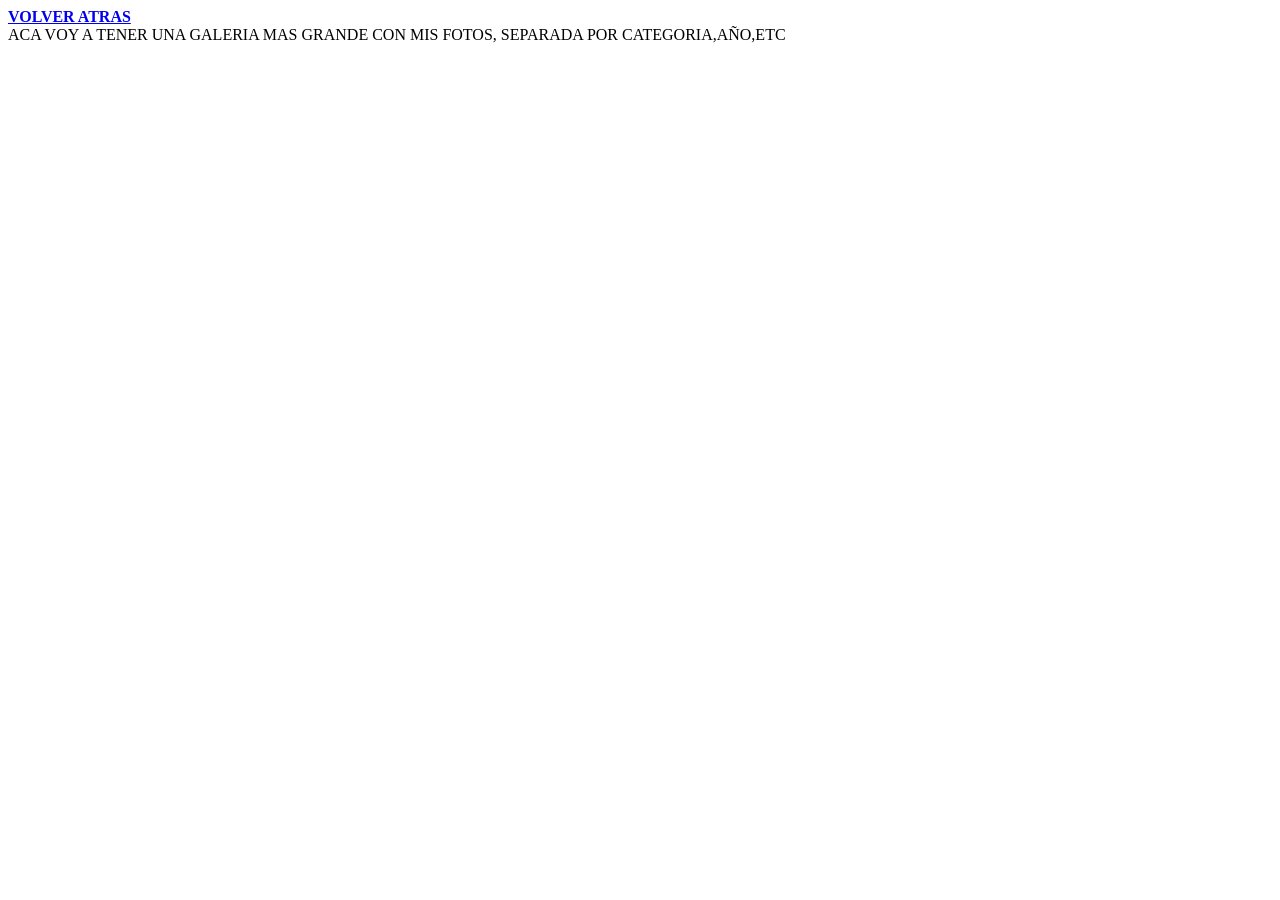
==== src/galeria.html @ e27969b1 "PROTO GALERIA" ====
<!DOCTYPE html>
<html lang="en">
<head>
    <meta charset="UTF-8">
    <meta name="viewport" content="width=device-width, initial-scale=1.0">
    <title>Galeria JFM</title>
</head>
<body>
    <a href="index.html"><strong>VOLVER ATRAS</strong></a>
    <br>
    ACA VOY A TENER UNA GALERIA MAS GRANDE CON MIS FOTOS, SEPARADA POR CATEGORIA,AÑO,ETC
</body>
</html>
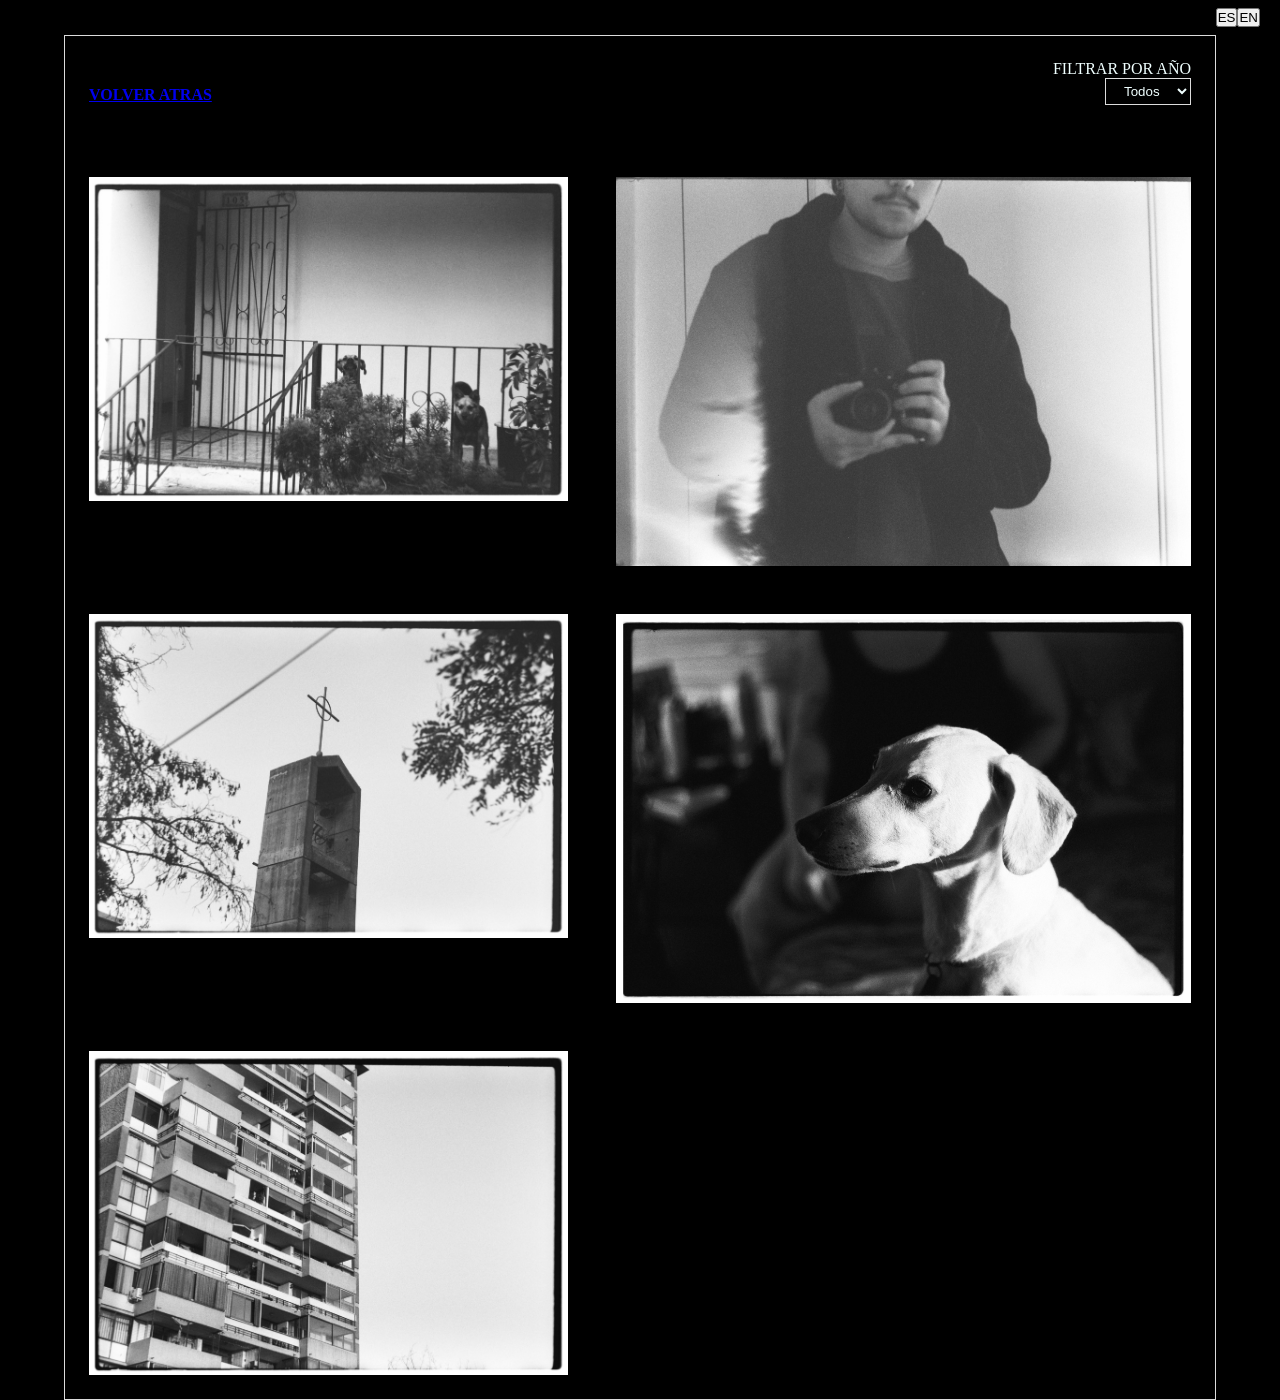
==== commit 93720b5d: "GALERIA FUNCIONANDO, MAS AUTOMATIZADOR" ====
--- a/src/galeria.html
+++ b/src/galeria.html
@@ -1,13 +1,39 @@
+<!-- JAVIER GALERIA VERSION 1  -->
+<!-- WEB CONTAINS SOME AI WRITTEN CODE OR AI INSPIRED CODE-->
+
 <!DOCTYPE html>
 <html lang="en">
+
 <head>
     <meta charset="UTF-8">
     <meta name="viewport" content="width=device-width, initial-scale=1.0">
     <title>Galeria JFM</title>
+    <link rel="stylesheet" href="css/style-galeria.css">
 </head>
+
 <body>
-    <a href="index.html"><strong>VOLVER ATRAS</strong></a>
-    <br>
-    ACA VOY A TENER UNA GALERIA MAS GRANDE CON MIS FOTOS, SEPARADA POR CATEGORIA,AÑO,ETC
+    <div id="lang-switch">
+        <button>ES</button>
+        <button>EN</button>
+    </div>
+    <div id="page-wrapper">
+        <header>
+            <div class="izquierda">
+                <a href="index.html"><strong>VOLVER ATRAS</strong></a>
+            </div>
+            <div class="derecha">
+                <p>FILTRAR POR AÑO</p>
+                <select id="filtros">
+                <option value="todos">Todos</option>
+                <!-- El resto se genera automatico del json -->
+                </select>
+            </div>
+        </header>
+
+        <div id="galeria" class="galeria-grid"></div>
+
+        <script src="js/galeria.js"></script>
+    </div>
 </body>
+
 </html>
--- a/src/css/style-galeria.css
+++ b/src/css/style-galeria.css
@@ -0,0 +1,75 @@
+* { /* AI GENERATED CODE */
+  box-sizing: border-box;
+  margin: 0;
+  padding: 0;
+}
+
+body { /* AI GENERATED CODE + OWN WRITTEN CODE */
+  background-color: black;
+  color: azure;
+  overflow-wrap: break-word;
+}
+
+header { /* AI GENERATED CODE + OWN WRITTEN CODE */
+  width: 100%;
+  display: flex;
+  justify-content: space-between;
+  align-items: center;
+}
+
+#lang-switch { /* AI GENERATED CODE */
+  display: flex;
+  justify-content: flex-end;
+  padding: 8px 20px;
+}
+
+#page-wrapper { /* AI GENERATED CODE + OWN WRITTEN CODE */
+  width: 90%;
+  margin: 0 auto;
+  border: 1px solid gainsboro; 
+  padding: 1.5rem;
+  max-width: 100%;
+  
+}
+
+.galeria-grid { /* AI GENERATED CODE + OWN WRITTEN CODE*/
+  display: grid;
+  grid-template-columns: 1fr 1.2fr;
+  gap: 3rem;
+  margin-top: 3rem;
+}
+
+footer { /* AI GENERATED CODE + OWN WRITTEN CODE*/
+  width: 100%;
+  text-align: center;
+  margin-top: 3rem;
+  
+}
+
+@media (max-width: 680px) { /* AI GENERATED CODE */
+  #content-grid {
+    grid-template-columns: 1fr;
+  }
+}
+
+.izquierda{
+    text-align: left;
+}
+
+.derecha{
+    text-align: right;
+}
+
+#filtros { /* AI GENERATED CODE */
+  background: black;
+  border: 1px solid gainsboro;
+  color: azure;
+  padding: 4px 14px;
+  cursor: pointer;
+  margin-bottom: 1.5rem;
+}
+
+.foto-galeria {
+  width: 100%;
+  height: auto;
+}
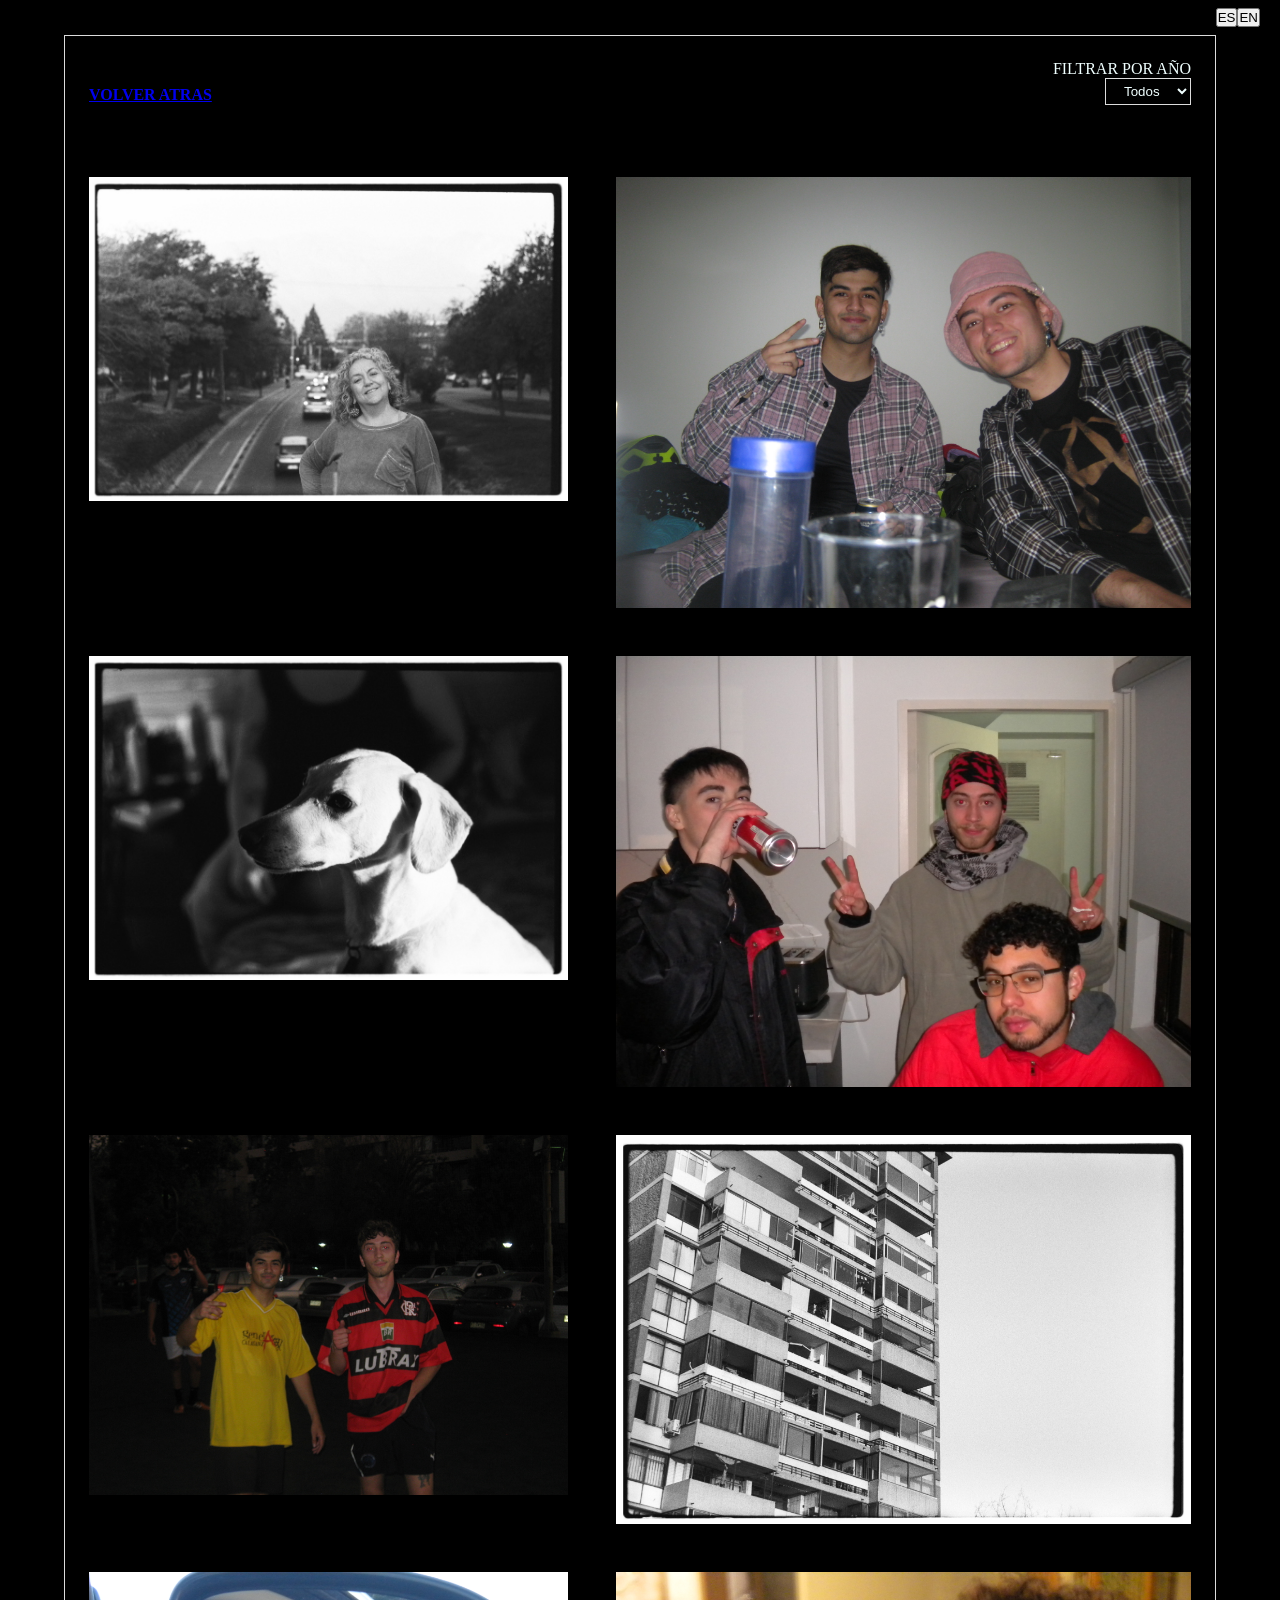
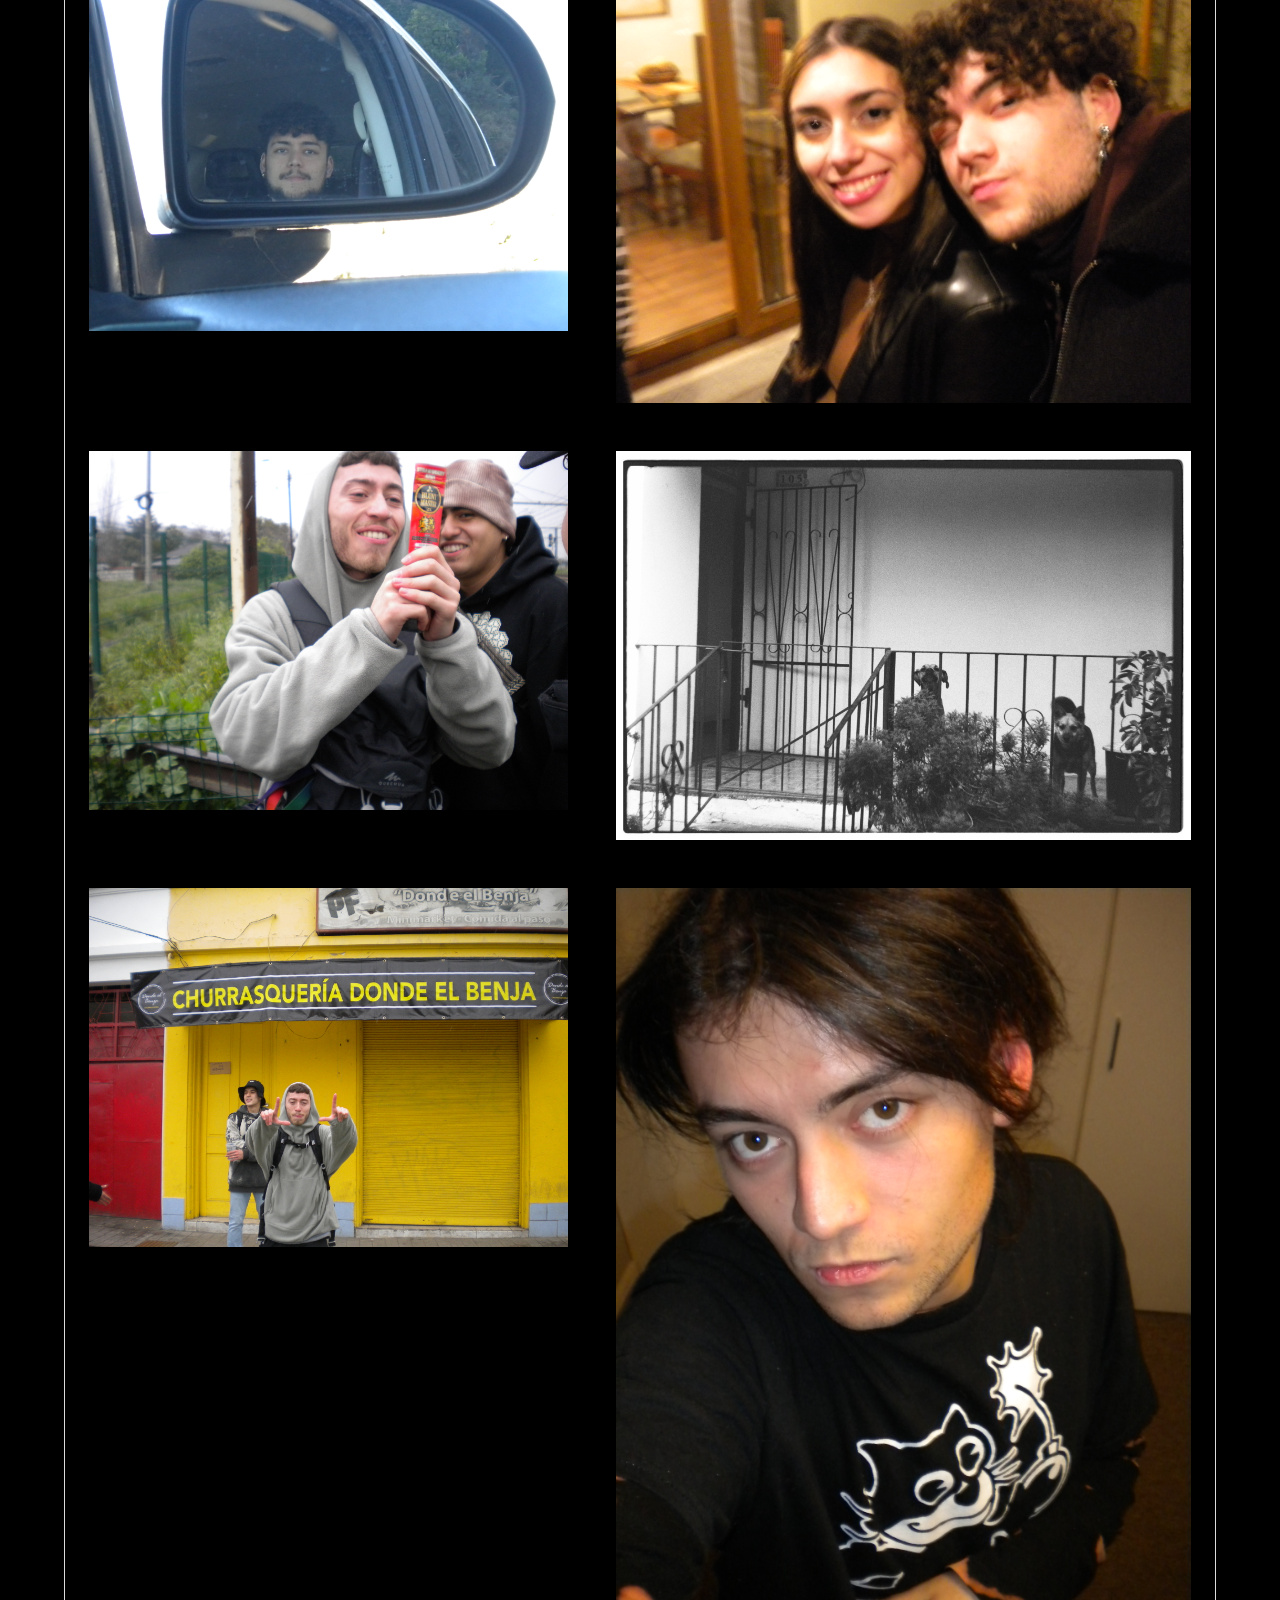
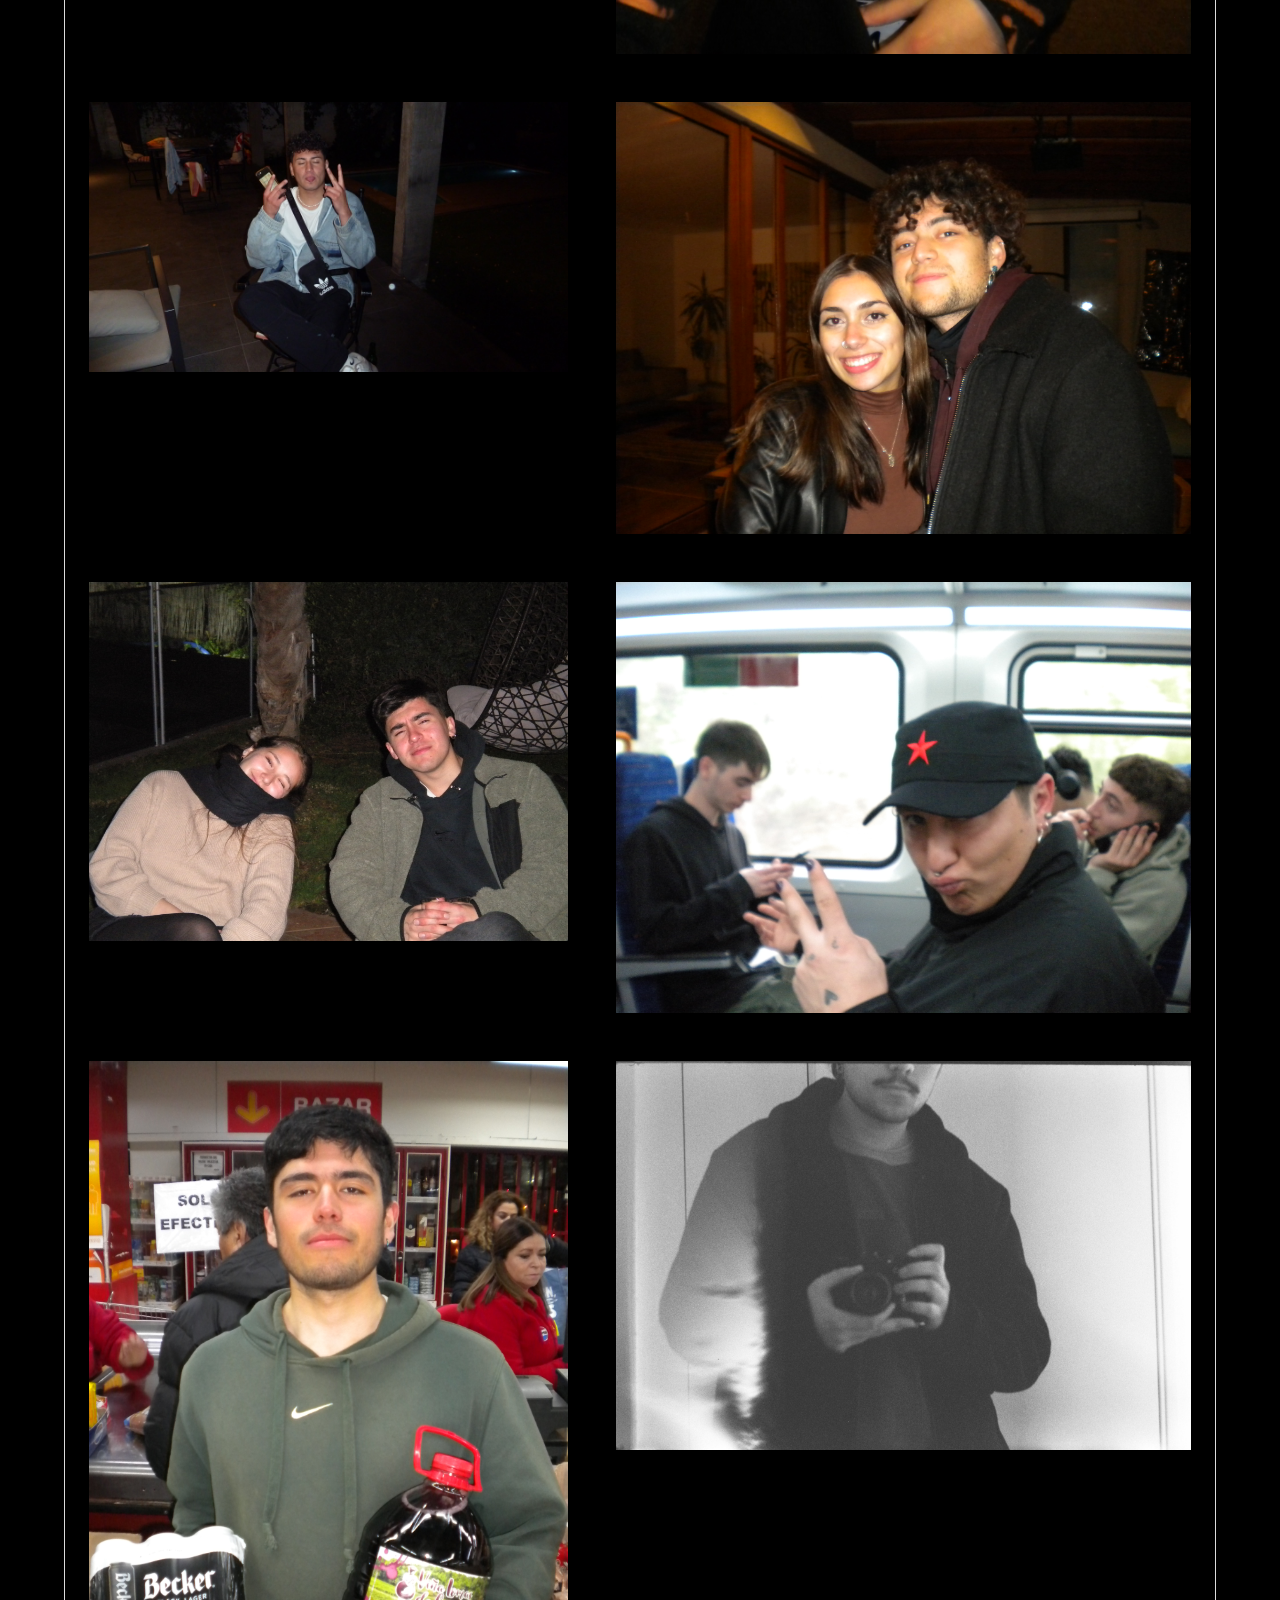
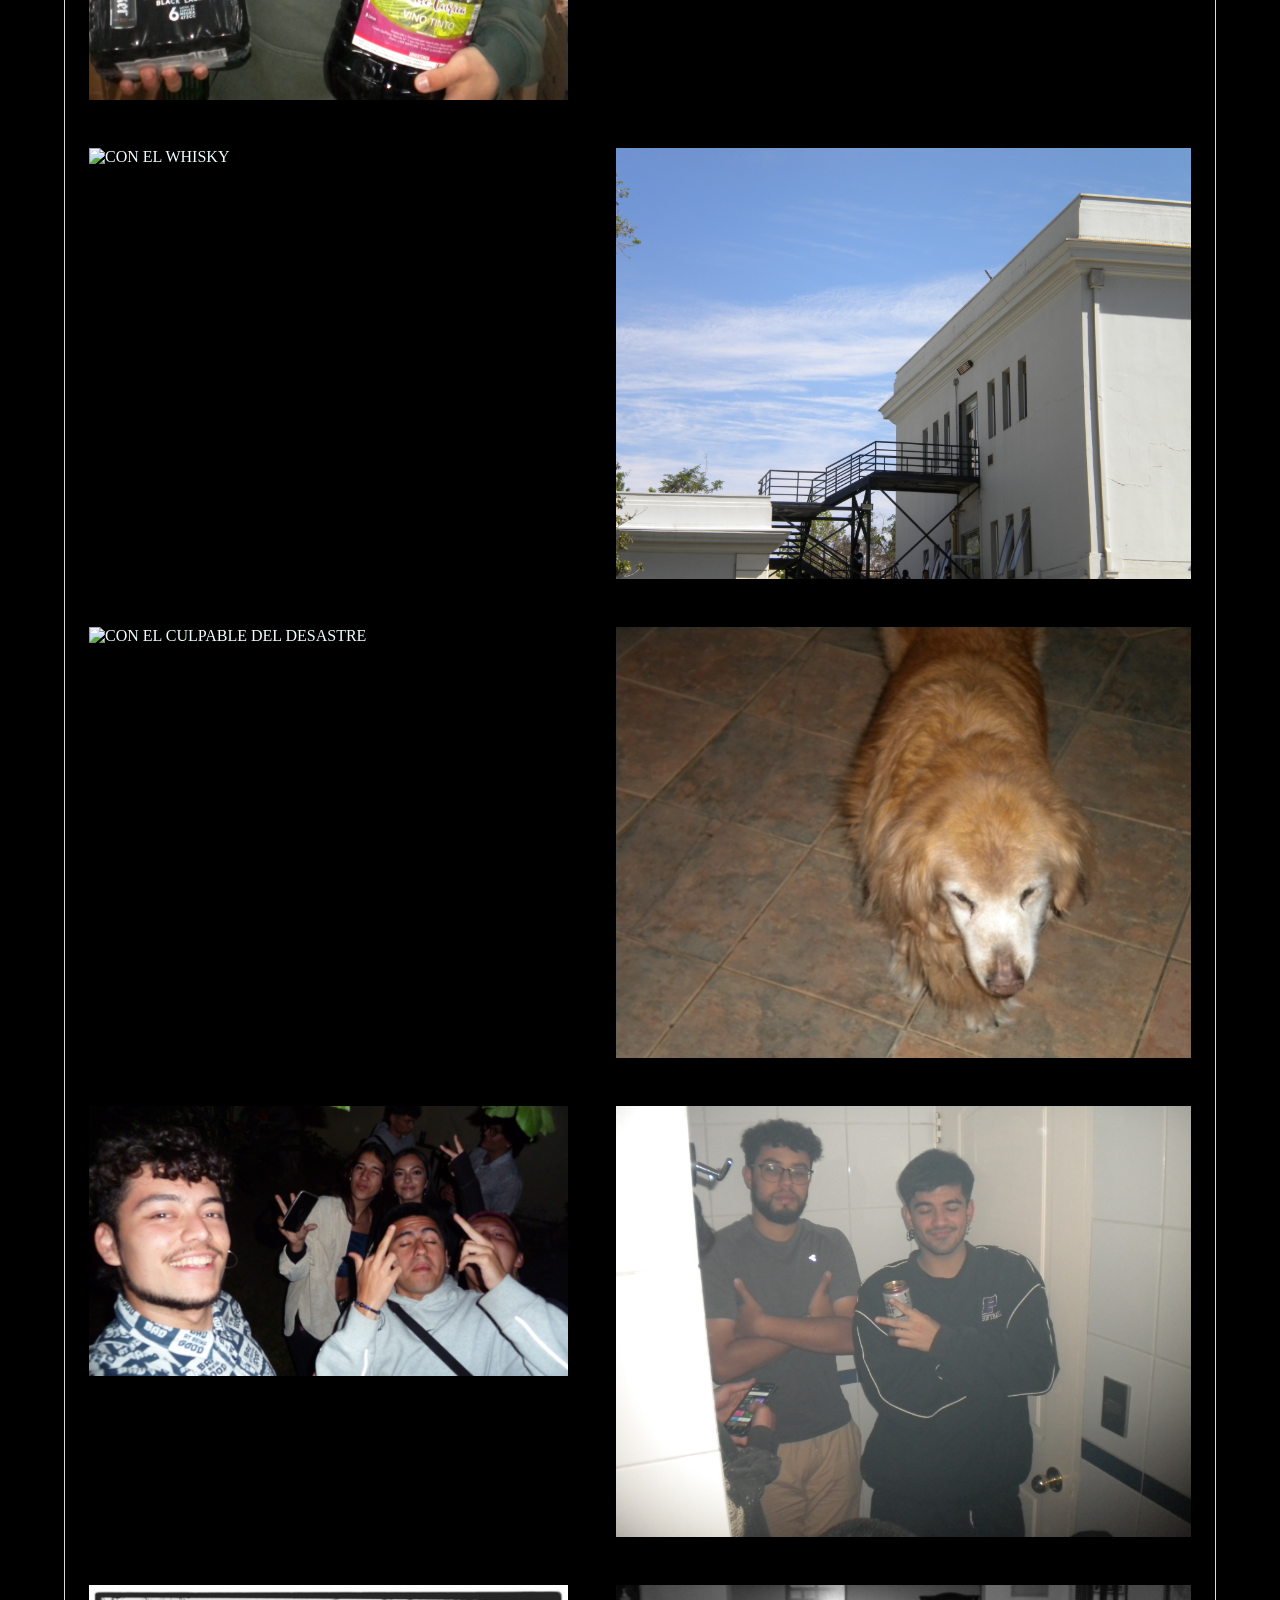
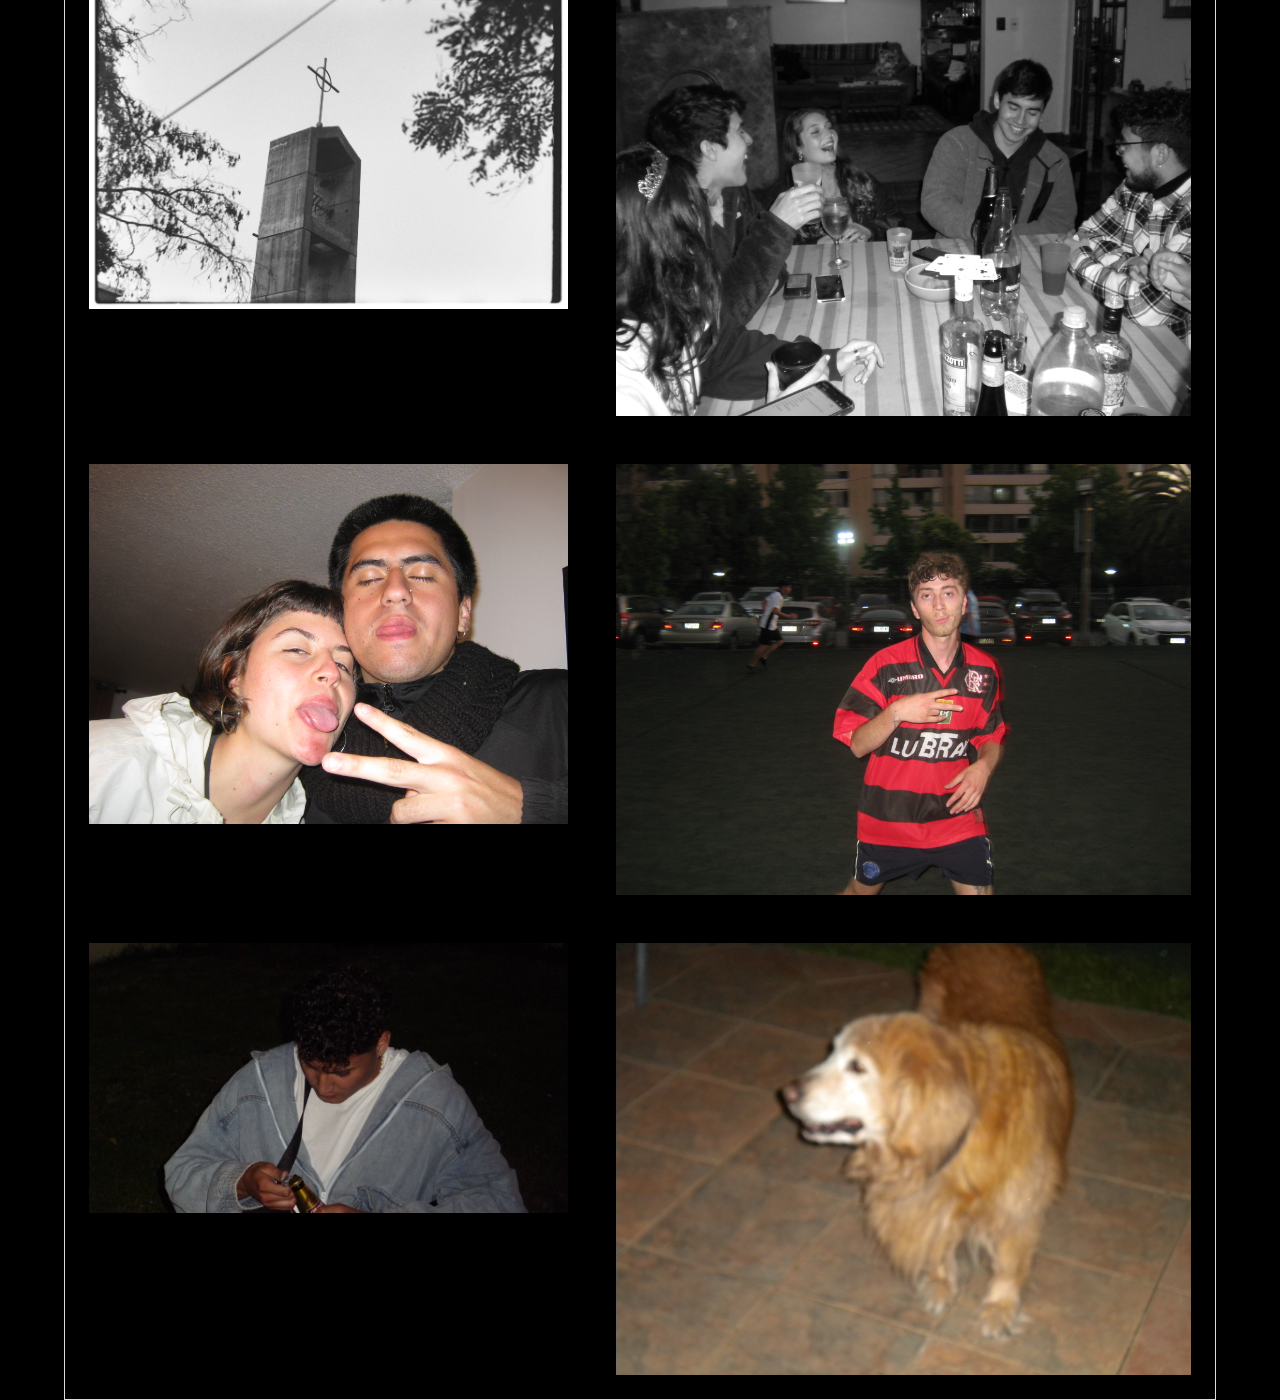
==== commit 82c85af6: "fotos y arreglos galeria" ====
--- a/src/galeria.html
+++ b/src/galeria.html
@@ -23,7 +23,7 @@
             </div>
             <div class="derecha">
                 <p>FILTRAR POR AÑO</p>
-                <select id="filtros">
+                <select id="filtros" class="filtros">
                 <option value="todos">Todos</option>
                 <!-- El resto se genera automatico del json -->
                 </select>
--- a/src/css/style-galeria.css
+++ b/src/css/style-galeria.css
@@ -60,7 +60,7 @@
     text-align: right;
 }
 
-#filtros { /* AI GENERATED CODE */
+.filtros { /* AI GENERATED CODE */
   background: black;
   border: 1px solid gainsboro;
   color: azure;
